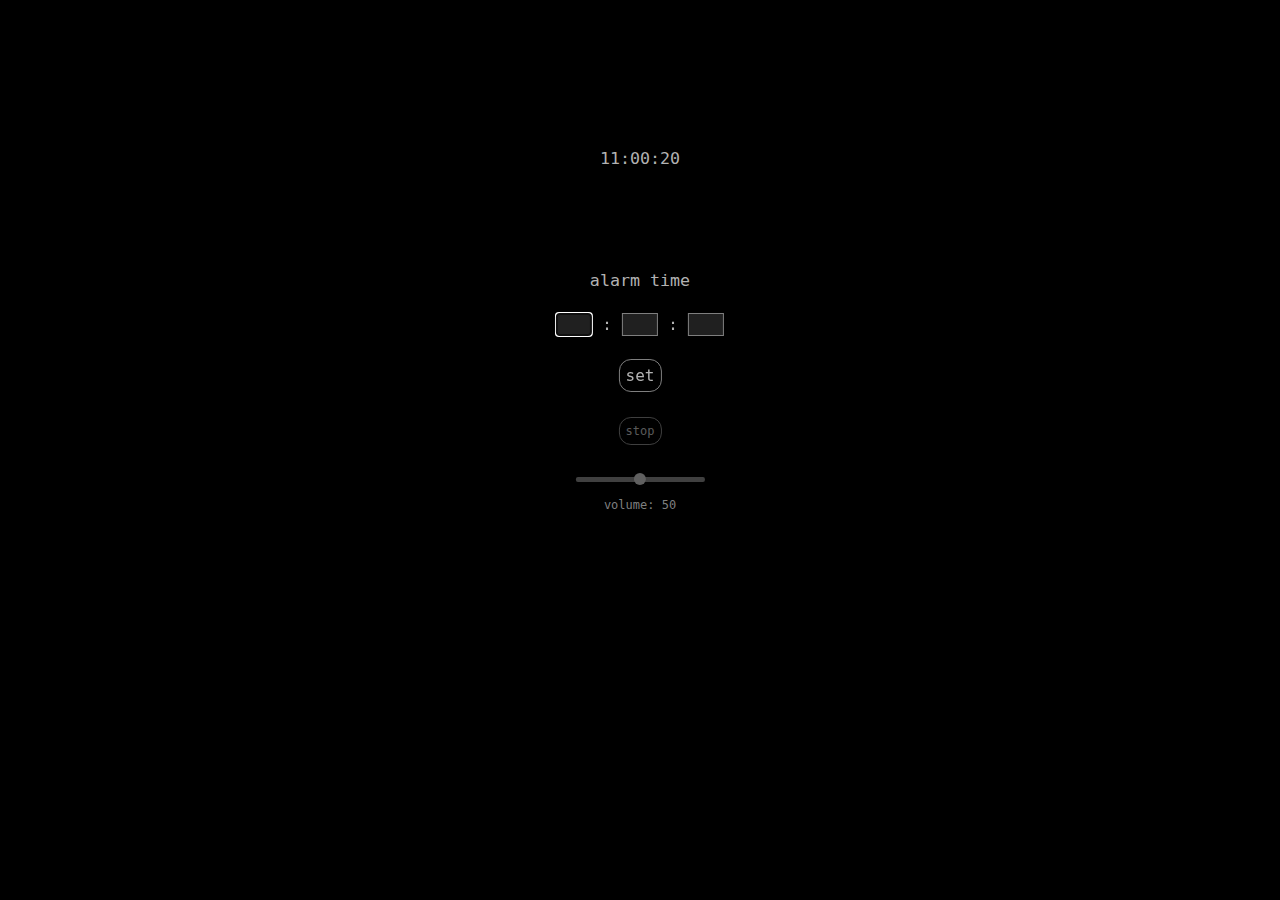
==== bell.html @ 6bd8f99b "Update bell.html" ====
<!DOCTYPE html>
    <html>
  <head>
   <title>bell</title>
   <link rel="icon" href="/bonsho.png">
   /*<link rel="apple-touch-icon" sizes="152x152" href="/apple-touch-icon.png">
   <link rel="icon" type="image/png" sizes="32x32" href="/favicon-32x32.png">
   <link rel="icon" type="image/png" sizes="16x16" href="/favicon-16x16.png">
   <link rel="manifest" href="/site.webmanifest">
   <link rel="mask-icon" href="/safari-pinned-tab.svg" color="#5bbad5">
   <meta name="msapplication-TileColor" content="#da532c">
   <meta name="theme-color" content="#ffffff">*/
    <script>
      function displayvol() {
        var vol = document.getElementById("volumebar").value;
        document.getElementById("volout").innerHTML = vol;
        var bell = document.getElementById("bell").volume=(vol/100)
        }
      function start() {
        document.getElementById("hrs").select();
        startTime();
        document.body.style.backgroundColor = "black";
        }
      function startTime() {
        var today = new Date();
        var h = today.getHours();
        var m = today.getMinutes();
        var s = today.getSeconds();
        m = checkTime(m);
        s = checkTime(s);
        document.getElementById('clock').innerHTML =
        h + ":" + m + ":" + s;
        var t = setTimeout(startTime, 500); // keeps function running every half second
        }
      function checkTime(i) {
        if (i < 10) {i = "0" + i};  // add zero in front of numbers < 10
        return i;
        }
      function settime() {
        var clicktime = new Date();
        var ye = clicktime.getFullYear();
        var mo = clicktime.getMonth();
        var da = clicktime.getDate();
        var hrs = document.getElementById("hrs").value;
        var mts = document.getElementById("mts").value;
        var scs = document.getElementById("scs").value;
        var ms = clicktime.getMilliseconds();
        var alarmtime = new Date(ye,mo,da,hrs,mts,scs,ms);
        var waittime = alarmtime.getTime() - clicktime.getTime();
        if (waittime <= 0) {alert("try again"); return false};
        document.getElementById("setbutton").disabled=true;
        document.getElementById("stopbutton").disabled=false;
        setTimeout(function(){bell();},(waittime-250));
        }
      function stoptimer() {
        var bell = document.getElementById("bell");
        bell.currentTime = 40;
        document.getElementById("setbutton").disabled=false;
        }
      function bell() {
        var bell = document.getElementById("bell");
        var volnormalized = document.getElementById("volumebar").value/100;
        bell.volume = volnormalized;
        bell.pause();
        bell.currentTime = 0;
        bell.play();
        document.getElementById("setbutton").disabled=false;
        document.getElementById("stopbutton").disabled=true;
        }
      </script>
    <style>
      .alles {
        position: absolute;
        margin: 0;
        top: 38.2%;
        left: 50%;
        transform: translate(-50%, -50%);
        font-family: monospace;
        font-size: 12.5pt;
        color: #b2b2b2;
        text-align: center;
        }
      .center {
        margin: auto;
        font-family: monospace;
        color: #b2b2b2;
        padding: 4px;
        }
      .buttonsmalltext {
        background-color: black;
        border: 1px solid #7f7f7f;
        color: #b2b2b2;
        padding: 6px 6px;
        text-align: center;
        text-decoration: none;
        font-size: 9pt;
        display: inline-block;
        margin: 4px 2px;
        cursor: pointer;
        }
      .button {
        background-color: black;
        border: 1px solid #7f7f7f;
        color: #b2b2b2;
        padding: 6px 6px;
        text-align: center;
        text-decoration: none;
        font-size: 12pt;
        display: inline-block;
        margin: 4px 2px;
        cursor: pointer;
        }
      .button:hover {
        background-color: #606060;
        color: #b2b2b2;
        }
      .button:disabled {
        opacity: .5;
        }
      .buttonsmalltext:disabled {
        opacity: .5;
        }
      .roundy {border-radius: 12px;}
      input[type="text"] {
        font-size: 12pt;
        font-family: monospace;
        background-color: #202020;
        border: 1px solid #7f7f7f;
        color: #b2b2b2;
        text-align: center;
        }
      .slider {
        -webkit-appearance: none;
        height: 5px;
        border-radius: 2px;
        background: #404040;
        }
      .slider::-webkit-slider-thumb {
        -webkit-appearance: none;
        width: 12px;
        height: 12px;
        border-radius: 50%;
        background: #606060;
        }
      </style>
    <audio id="bell">
      <source src="40-second-zen-bell-B.mp3" type="audio/mpeg">
      </audio>
    </head>
  <body onload = "start()">
    <div class="alles">
      <div class="center" id="clock"></div>
      
        <br><br><br><br><br>
      <p class="center">alarm time</p>
      
        <div style="line-height:90%;">
          <br>
          </div>
      <div class="center" id="hrminsecinputs">
        <input type="text" size="2" maxlength="2" id="hrs" onFocus="select()" /> :
        <input type="text" size="2" maxlength="2" id="mts" onFocus="select()" /> :
        <input type="text" size="2" maxlength="2" id="scs" onFocus="select()" />
        </div>
      
        <div style="line-height:90%;">
          <br>
          </div>
        <div style="text-align:center;">
      <div id="SET">
        <input type="button" class="button roundy center" id="setbutton" value="set" onClick="settime()" />
        </div>
      
        <div style="line-height:105%;">
          <br>
          </div>
      <div id="STOP">
        <input type="button" class="buttonsmalltext roundy center" id="stopbutton" value="stop" disabled="true" onClick="stoptimer()" />
        </div>
      
        <div style="line-height:105%;">
          <br>
          </div>
      <div id="VOLBAR">
        <input type="range" id="volumebar" min="0" max="100" class="slider" />
        </div>
      <div id="VOLVAL">
        <p style="color:#7f7f7f; font-size:9pt">volume: <span id="volout">50</span></p>
        </div>
        <script>
          document.getElementById("volumebar").oninput = function() {displayvol()};
          </script>
      <br>
        </div>
    </body>
    </html>
  
    </html>
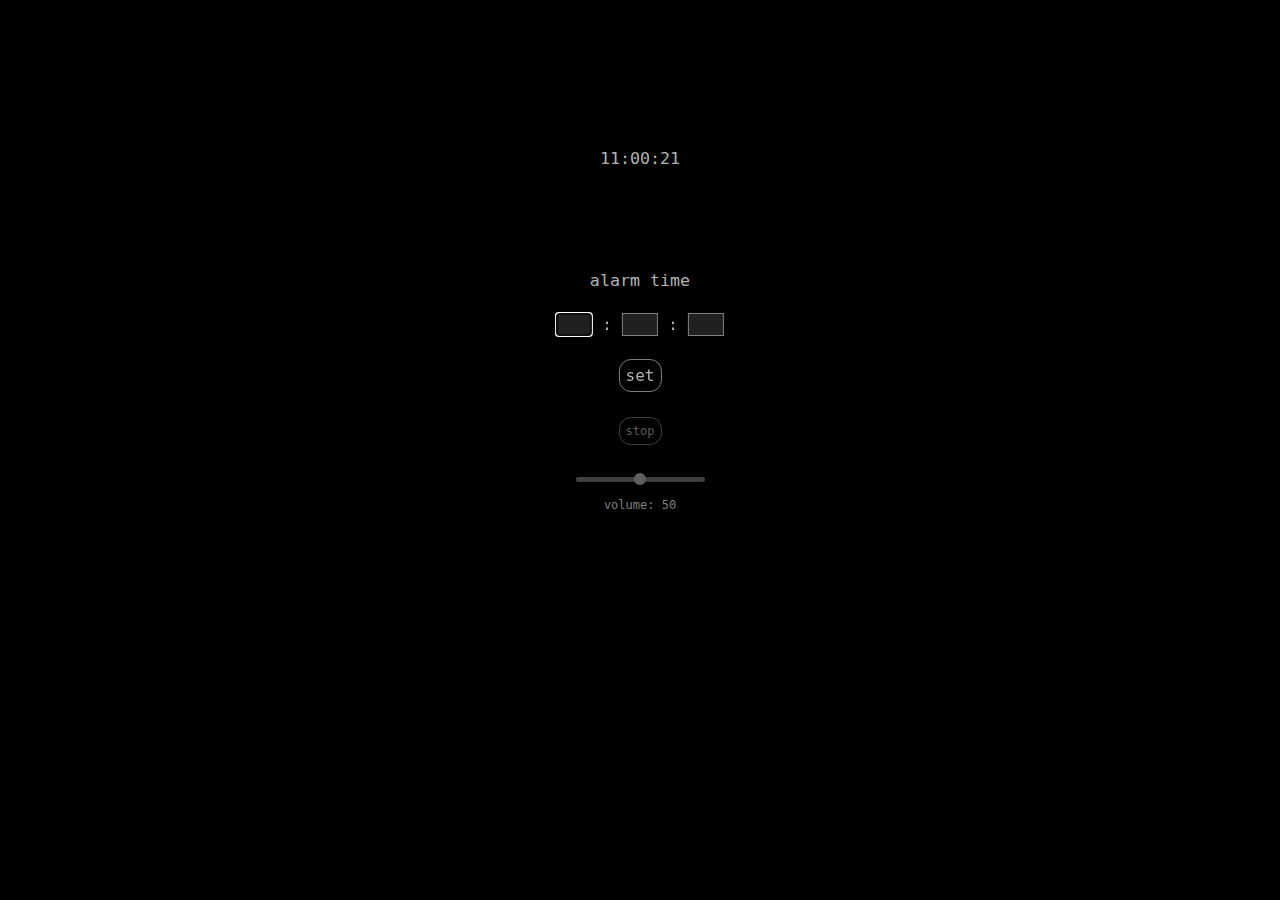
==== commit 233991f1: "Create bell.html" ====
--- a/bell.html
+++ b/bell.html
@@ -2,12 +2,12 @@
     <html>
   <head>
    <title>bell</title>
-   <link rel="icon" href="/bonsho.png">
-   /*<link rel="apple-touch-icon" sizes="152x152" href="/apple-touch-icon.png">
-   <link rel="icon" type="image/png" sizes="32x32" href="/favicon-32x32.png">
-   <link rel="icon" type="image/png" sizes="16x16" href="/favicon-16x16.png">
+   <link rel="icon" href="/bell-stuff/bonsho.png">
+   /*<link rel="apple-touch-icon" sizes="152x152" href="/bell-stuff/apple-touch-icon.png">
+   <link rel="icon" type="image/png" sizes="32x32" href="/bell-stuff/favicon-32x32.png">
+   <link rel="icon" type="image/png" sizes="16x16" href="/bell-stuff/favicon-16x16.png">
    <link rel="manifest" href="/site.webmanifest">
-   <link rel="mask-icon" href="/safari-pinned-tab.svg" color="#5bbad5">
+   <link rel="mask-icon" href="/bell-stuff/safari-pinned-tab.svg" color="#5bbad5">
    <meta name="msapplication-TileColor" content="#da532c">
    <meta name="theme-color" content="#ffffff">*/
     <script>
@@ -144,7 +144,7 @@
         }
       </style>
     <audio id="bell">
-      <source src="40-second-zen-bell-B.mp3" type="audio/mpeg">
+      <source src="/bell-stuff/40-second-zen-bell-B.mp3" type="audio/mpeg">
       </audio>
     </head>
   <body onload = "start()">
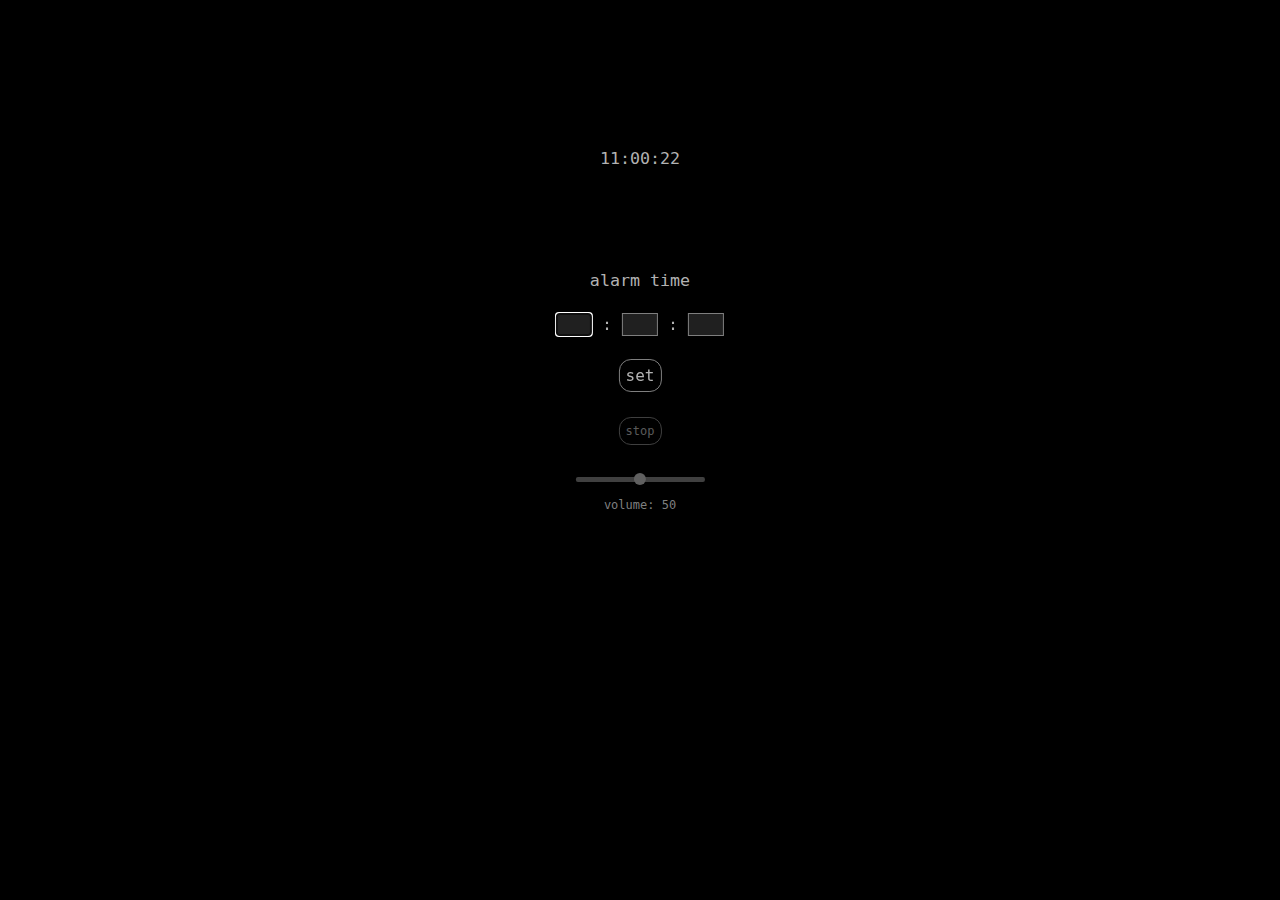
==== commit 4a13f9e3: "Update bell.html" ====
--- a/bell.html
+++ b/bell.html
@@ -2,7 +2,7 @@
     <html>
   <head>
    <title>bell</title>
-   <link rel="icon" href="/bell-stuff/bonsho.png">
+   <link rel="icon" href="bell-stuff/bonsho.png">
    /*<link rel="apple-touch-icon" sizes="152x152" href="/bell-stuff/apple-touch-icon.png">
    <link rel="icon" type="image/png" sizes="32x32" href="/bell-stuff/favicon-32x32.png">
    <link rel="icon" type="image/png" sizes="16x16" href="/bell-stuff/favicon-16x16.png">
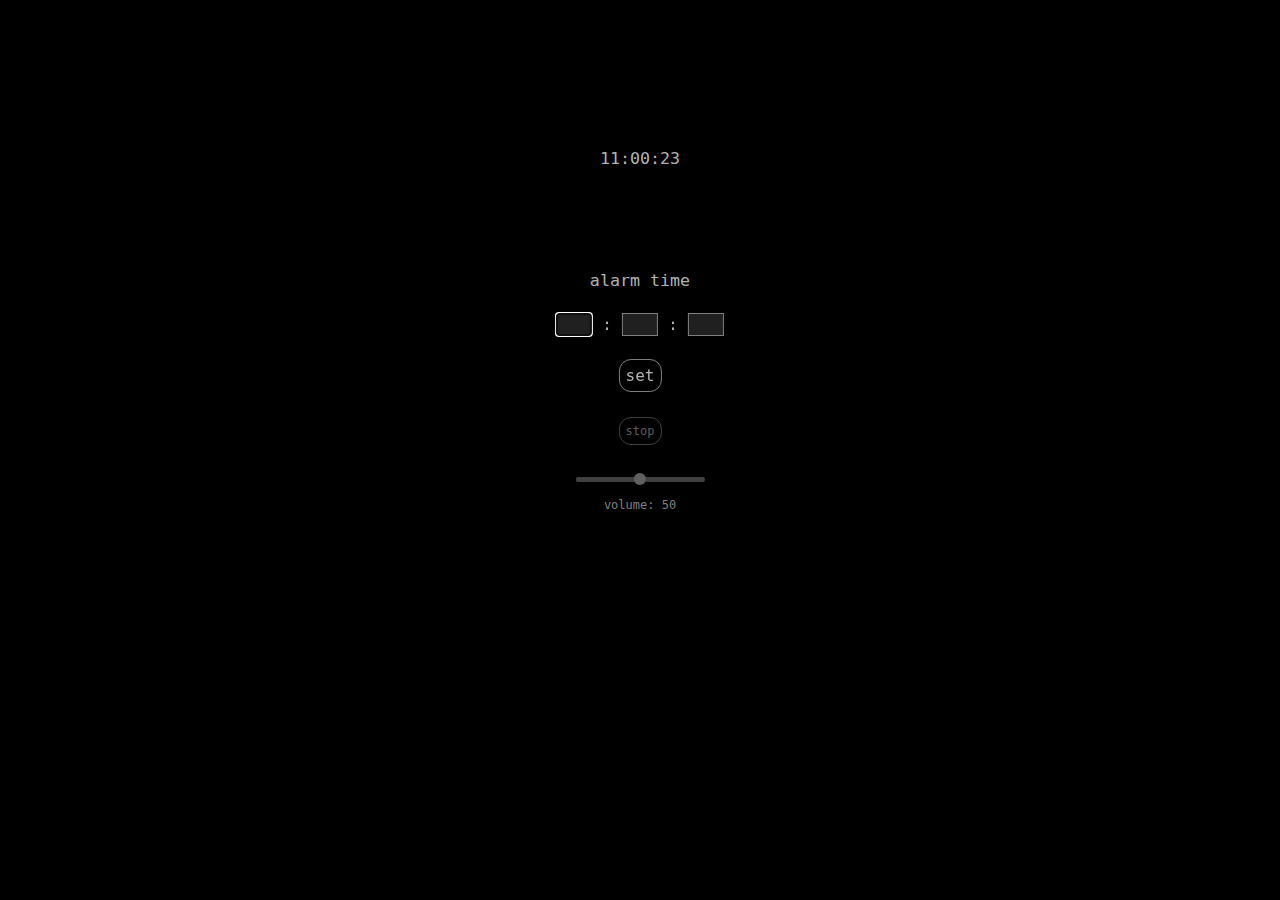
==== commit 3b38f854: "Update bell.html" ====
--- a/bell.html
+++ b/bell.html
@@ -2,14 +2,14 @@
     <html>
   <head>
    <title>bell</title>
-   <link rel="icon" href="bell-stuff/bonsho.png">
-   /*<link rel="apple-touch-icon" sizes="152x152" href="/bell-stuff/apple-touch-icon.png">
+   /*<link rel="icon" href="bell-stuff/bonsho.png">*/
+   <link rel="apple-touch-icon" sizes="152x152" href="/bell-stuff/apple-touch-icon.png">
    <link rel="icon" type="image/png" sizes="32x32" href="/bell-stuff/favicon-32x32.png">
    <link rel="icon" type="image/png" sizes="16x16" href="/bell-stuff/favicon-16x16.png">
    <link rel="manifest" href="/site.webmanifest">
    <link rel="mask-icon" href="/bell-stuff/safari-pinned-tab.svg" color="#5bbad5">
    <meta name="msapplication-TileColor" content="#da532c">
-   <meta name="theme-color" content="#ffffff">*/
+   <meta name="theme-color" content="#ffffff">
     <script>
       function displayvol() {
         var vol = document.getElementById("volumebar").value;
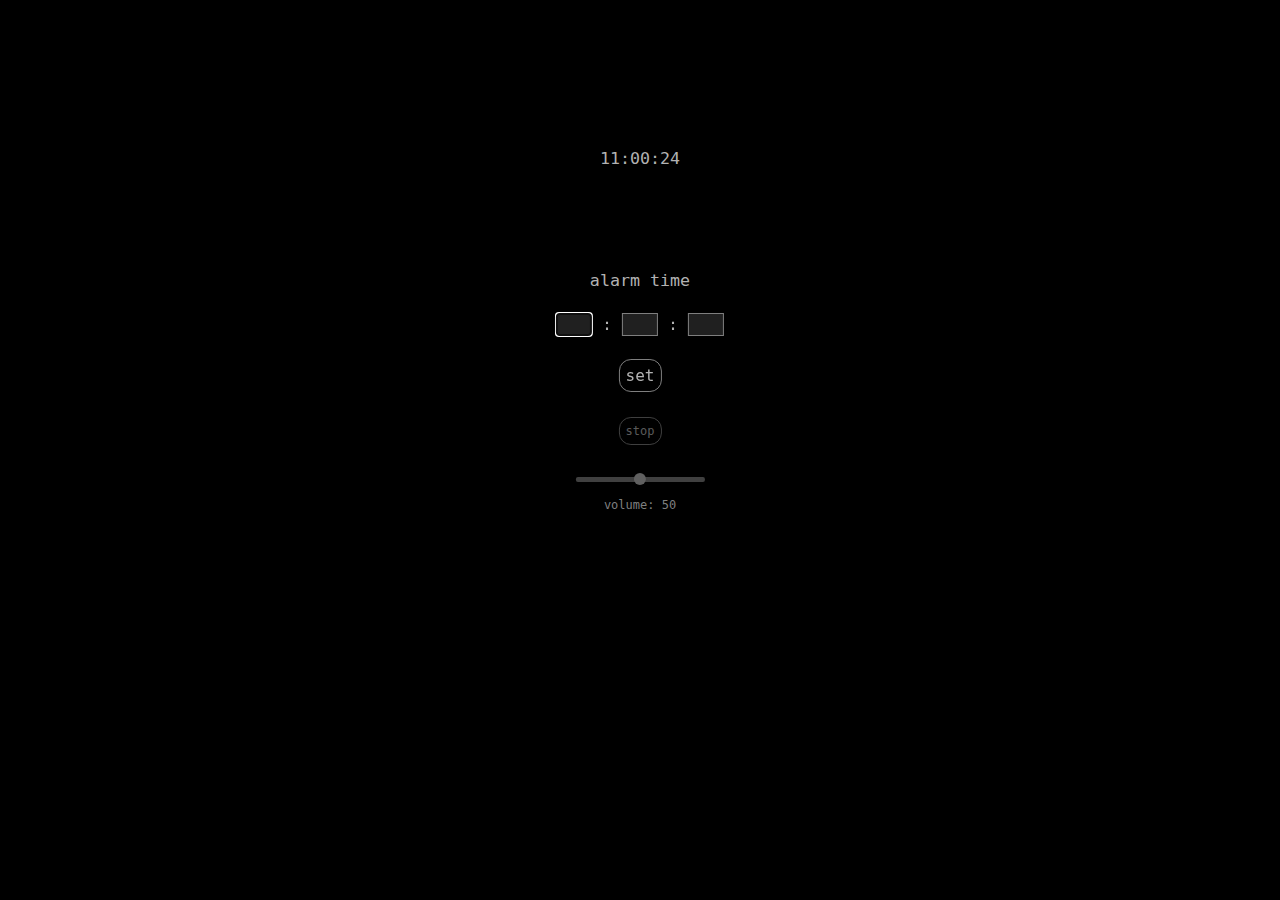
==== commit 48e1f87a: "Update bell.html" ====
--- a/bell.html
+++ b/bell.html
@@ -2,7 +2,7 @@
     <html>
   <head>
    <title>bell</title>
-   /*<link rel="icon" href="bell-stuff/bonsho.png">*/
+   <link rel="icon" href="bell-stuff/bonsho.png">
    <link rel="apple-touch-icon" sizes="152x152" href="/bell-stuff/apple-touch-icon.png">
    <link rel="icon" type="image/png" sizes="32x32" href="/bell-stuff/favicon-32x32.png">
    <link rel="icon" type="image/png" sizes="16x16" href="/bell-stuff/favicon-16x16.png">
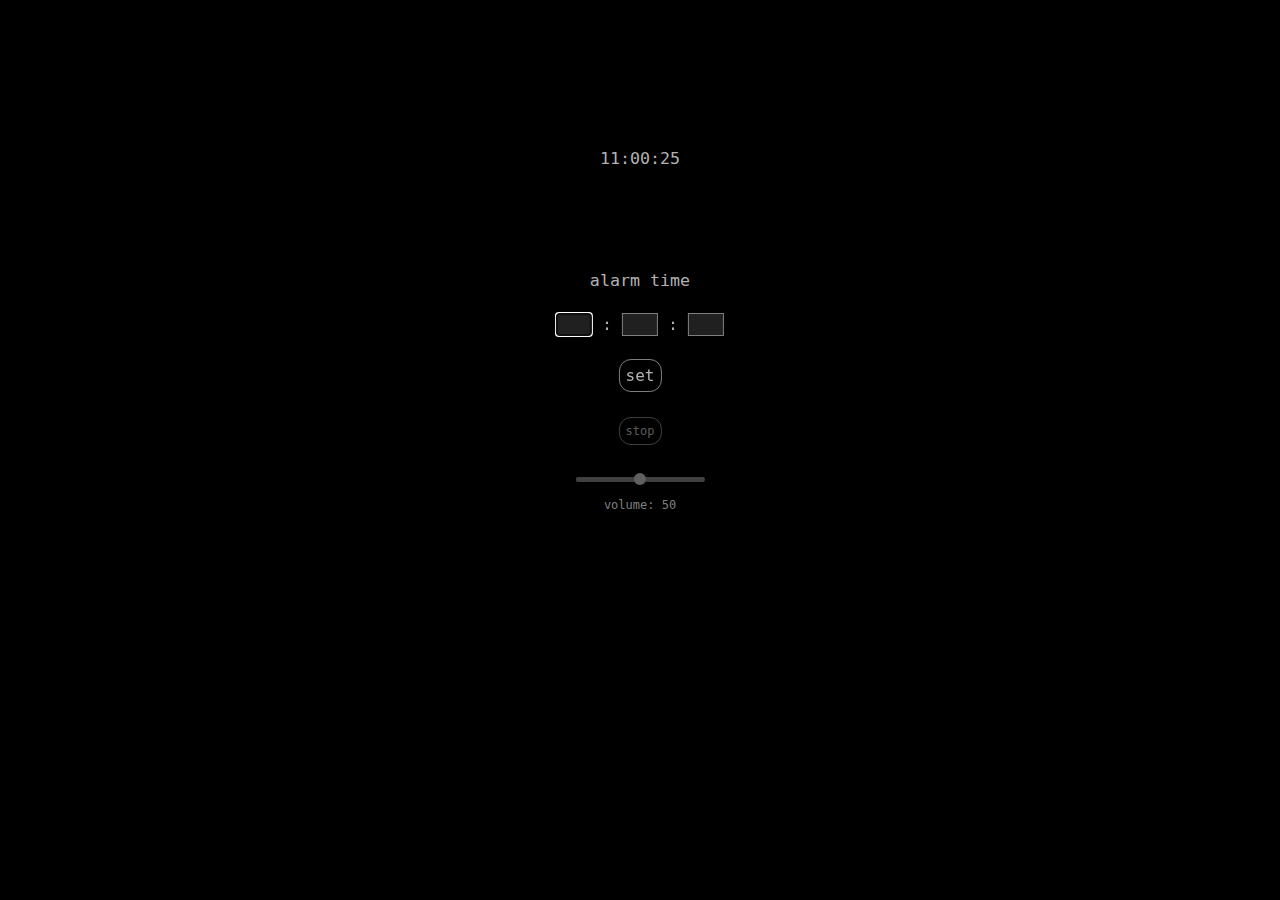
==== commit 0437af6e: "Update bell.html" ====
--- a/bell.html
+++ b/bell.html
@@ -8,6 +8,7 @@
    <link rel="icon" type="image/png" sizes="16x16" href="/bell-stuff/favicon-16x16.png">
    <link rel="manifest" href="/site.webmanifest">
    <link rel="mask-icon" href="/bell-stuff/safari-pinned-tab.svg" color="#5bbad5">
+   <link href='homepage-style.css' rel='stylesheet'>
    <meta name="msapplication-TileColor" content="#da532c">
    <meta name="theme-color" content="#ffffff">
     <script>
@@ -191,8 +192,5 @@
           document.getElementById("volumebar").oninput = function() {displayvol()};
           </script>
       <br>
-        </div>
     </body>
-    </html>
-  
-    </html>
+    </html>--- a/homepage-style.css
+++ b/homepage-style.css
@@ -0,0 +1,439 @@
+body {
+    margin: 0;
+    font-family: 'Spectral';
+    overflow-x: hidden;
+    line-height: normal;
+  }
+
+  a {
+    color:rgb(119, 134, 119);
+    text-decoration: none;
+    target-name:new;
+    target-new:tab;
+  }
+
+  ul:not(.navbar) {
+    list-style-type: none;
+  }
+
+  ul:not(.navbar):not(.blank) li::marker {
+    list-style-type: none;
+    color: rgb(119, 134, 119);
+    font-size: .8em;
+    content: "\25C7     ";
+  }
+
+  ul.blank {
+    list-style-type: none;
+    margin-left:-1em;
+    margin-bottom:.5em;
+  }
+  ul.blank li::marker{
+    list-style-type: none;
+    content: "";
+  }
+
+  .sc {
+    font-variant:small-caps;
+    font-size:120%;
+  }
+
+  .top-container {
+    width:100vw;
+    font-family: 'Spectral SC';
+    /*background-image: url("https://media.giphy.com/media/3oEjI2GUZ3RffMInja/giphy.gif");*/
+    background-color: #F3FAFE; /* Used if the image is unavailable */
+    height: 150px; /* You must set a specified height */
+    background-position: center; /* Center the image */
+    background-repeat: no-repeat; /* Do not repeat the image */
+    background-size: cover; /* Resize the background image to cover the entire container */
+    padding: 1%;
+    padding-top:30px;
+    text-align: center;
+    vertical-align: middle;
+  }
+
+  .header {
+    height: 50px;
+    width:100vw;
+    font-family: 'Spectral SC';
+    padding: 6px 0px; /*top/bottom right/left*/
+    /*background-image: linear-gradient(white, #fefefe);*/
+    background-color: rgba(255, 255, 255, .97);;
+    color: black;
+    text-align: center;
+    vertical-align: middle;
+    box-shadow: 0px 5px 5px #f7f7f7;
+    z-index: 5;
+  }
+
+  .content {
+    margin: auto;
+    width: calc(100vw - 6em);
+    max-width: 1000px;
+    padding: 16px;
+    z-index:-1;
+    /*justify-content:center;*/
+  }
+
+  .container {
+    margin: auto;
+    /*width: calc(100vw - 6em);
+    /*max-width: 900px;*/
+    padding: 16px;
+    z-index:-1;
+    /*justify-content:center;*/
+  }
+
+  .papertitle {
+    font-weight: normal;
+    margin-top:1.5em;
+  }
+
+  .sticky {
+    position: fixed;
+    top: 0;
+    width: 100%;
+  }
+
+  .sticky + .content {
+    padding-top: 90px;
+  }
+  .sticky + .container {
+    padding-top: 90px;
+  }
+  .vl{
+    border-left: 3px solid rgb(180, 201, 180);
+  }
+
+  /*navigation bar style*/
+    .navbar {
+      z-index: 1;
+      list-style-type: none;
+      margin: 0;
+      padding: 0;
+      overflow: hidden;}
+
+    #outer {
+        float: right;
+        position: relative;
+        left: -50%;}
+
+    #inner {
+        position: relative;
+        left: 50%;}
+
+    #inner > li {
+        float: left;}
+
+    /*li {
+      float: left;
+    }*/
+
+    li a.navvbar {
+      display: inline-block;
+      text-align: center;
+      padding: 14px 16px;
+      text-decoration: none;
+
+    }
+
+    li a.navvbar:not(.active) {
+      color: #88aaaa;
+    }
+
+    li a.navvbar:hover:not(.active) {
+      color: #99cccc;
+    }
+
+    li a:hover:not(.active) {
+      color: rgb(144, 187, 144);
+    }
+
+    .active {
+      color: black;
+      font-weight: bold;
+    }
+
+    hr {
+      height:3px;
+      border:none;
+      background-color: rgb(232, 232, 232);
+      display: inline-block;
+      text-align: center;
+      margin-bottom: .25em;
+    }
+
+    .tog-claps {
+      float: left;
+      width: 1.5em;
+      height: 1.5em;
+      text-align: center;
+      align-items: center;
+      font-size: 18pt;
+      font-weight: 900;
+      color:rgb(119, 134, 119);
+      text-shadow: 0px 0px rgb(57, 57, 57);
+      transition: transform .15s;
+      position: relative;
+      left: -.5em;
+      margin-right: -.5em;
+      bottom: calc(1em / 3);
+      cursor: pointer;
+      -webkit-touch-callout: none;
+      -webkit-user-select: none;
+      -khtml-user-select: none;
+      -moz-user-select: none;
+      -ms-user-select: none;
+      user-select: none;
+      z-index:2;
+      overflow:visible;
+    }
+
+    .tog-claps:before {
+      content: "›";
+    }
+
+    .bebe {
+      max-width:calc(100% - 1.5em);
+      float:left;
+      text-align:left;
+      text-shadow: 0px 0px 4px white;
+      overflow:visible;
+      /*clip-path: polygon(0 0, calc(100% - 8em) 0, calc(100% - 8em) 8em, 100% 8em, 100% 100%, 0 100%);
+      shape-outside: polygon(0 0, calc(100% - 8em) 0, calc(100% - 8em) 8em, 100% 8em, 100% 100%, 0 100%);*/
+      /*transition: max-height .15s;*/
+    }
+
+    .ganz {
+      position:relative;
+      top:0;
+      max-height:0;
+      width:100%;
+      overflow:hidden;
+      /*transition: max-height .1s;*/
+    }
+
+    .bypic {
+      width:calc(100% - 6em);
+      top:1em;
+      float:right;
+    }
+
+    .expanded {
+      /*transition: max-height .01s;*/
+    }
+
+    .tog-claps:hover:not(.rotated-tog-claps) {
+      text-shadow: 0px 0px 7px rgb(102, 192, 170);
+      /*color: rgb(102, 192, 170);
+      border-radius: 50%;
+      border: 1px solid rgb(42, 70, 63);
+      text-shadow: 0px 0px 4px rgb(42, 70, 63);*/
+    }
+
+    .rotated-tog-claps:hover:not(.nobabies) {
+      /*color: rgb(119, 134, 119);
+      border-radius: 50%;
+      border: 1px solid rgb(42, 70, 63);*/
+      text-shadow: 0px 0px 1px rgb(42, 70, 63);
+      /*text-shadow: 0px 0px 7px rgb(102, 192, 170);*/
+    }
+
+    .rotated-tog-claps {
+        transform: rotate(90deg);
+        color: rgb(237, 245, 243);
+        text-shadow: 0px 0px 0px rgb(57, 57, 57);
+    }
+
+    .nobabies {
+      color:white;
+      text-shadow:none;
+      cursor:arrow;
+      z-index:-2;
+    }
+
+
+    details summary {
+      cursor: pointer;
+    }
+    details summary > * {
+      display: inline;
+    }
+    details > *:not(summary) {
+          width: calc(100% - 1.5em);
+          text-align: left;
+          /*align-items: right;*/
+          position: relative;
+          left: 1em;
+          margin-top:.5em;
+          margin-bottom:0em;
+          /*line-height: 130%;
+
+          /*margin-right: -.5em;
+          bottom: calc(1em / 3);
+          cursor: pointer;
+          -webkit-touch-callout: none;
+          -webkit-user-select: none;
+          -khtml-user-select: none;
+          -moz-user-select: none;
+          -ms-user-select: none;
+          user-select: none;
+          z-index:2;
+          overflow:visible;*/
+        }
+    details p {
+      margin-top:.5em;
+      margin-bottom:0em;
+    }
+    details ul {
+      line-height:150%;
+    }
+    details > summary {
+      list-style-type: none;
+      }
+    details > summary::-webkit-details-marker {
+        display: none;
+    }
+    details > summary::before {
+      content: '›';
+      float: left;
+      width: .7em;
+      /*height: 1em;*/
+      text-align: center ;
+      /*align-items: center;*/
+      font-size: 18pt;
+      font-weight: 900;
+      color:rgb(119, 134, 119);
+      text-shadow: 0px 0px rgb(57, 57, 57);
+      transition: transform .15s;
+      position: relative;
+      top: -.3em;
+      left:-.1em;
+      margin-bottom: -.5em;
+      /*bottom: calc(1em / 3);
+      /*cursor: pointer;
+      -webkit-touch-callout: none;
+      -webkit-user-select: none;
+      -khtml-user-select: none;
+      -moz-user-select: none;
+      -ms-user-select: none;
+      user-select: none;
+      z-index:2;*/
+      overflow:visible;
+    }
+    details[open] > summary::before {
+      -webkit-transform: rotate(90deg);
+      color: rgb(149, 168, 149);
+      text-shadow: 0px 0px 0px rgb(57, 57, 57);
+    }
+    details > summary:hover::before {
+      text-shadow: 0px 0px 7px rgb(102, 192, 170);
+    }
+    details[open] > summary:hover::before {
+      text-shadow: 0px 0px 5px rgb(57, 57, 57);
+      color: rgb(119, 134, 119);
+      /*border-radius: 25%;
+      text-shadow: 0px 0px 4px rgb(42, 70, 63);*/
+    }
+
+    .bottom-name-tag {
+      position:fixed;
+      bottom:0;
+      left:0;
+      padding:.5em .75em;
+      font-family:'Spectral SC';
+      font-size:8pt;
+      display:inline-block;
+      text-align:left;
+      background-color: rgba(255, 255, 255, .925);
+      box-shadow:0px 0px 5px 10px rgba(255, 255, 255, .9);
+      font-weight:900;
+      z-index:3;
+    }
+
+    /*.paperpic {
+      width:4.5em;
+      height:auto;
+      max-height:0;
+      overflow:visible;
+      transition: opacity 1s;
+      transition: max-height .5s;
+      transition: height .5s;
+      transition: width .5s;
+      transition: position .5s;
+      z-index:2;
+    }*/
+    .paperpic{
+      height:100%;
+      width:auto;
+      overflow:visible;
+      border-radius: 50px;
+    }
+
+    .unfadeypic {
+      opacity:1;
+      transition: opacity 1s;
+    }
+
+    .fadeybiggerpic {
+      opacity:.3;
+      transition: opacity 1s;
+      /*width: 10em;
+      height: 10em;*/
+    }
+
+    /*.paperpicdiv {
+      height:5em;
+      width:5em;
+      float:right;
+      position:relative;
+      top:-2em;
+      transition: max-height .1s;
+      margin-bottom:-100%;
+      overflow:visible;
+      /*clip-path:circle();
+      shape-outside:circle();
+    }*/
+    .paperpicdiv {
+      height:2em;
+      width:2em;
+      border-radius:1em;
+      float:left;
+      position:relative;
+      top:-.25em;
+      left:-3.5em;
+      margin-bottom:-100%;
+      overflow:visible;
+      transition: .15s;
+    }
+
+    .paperpicdiv:hover {
+      -webkit-box-shadow: 0 0 5px 5px rgba(102, 192, 170, .3);
+      -moz-box-shadow: 0 0 5px 5px rgba(102, 192, 170, .3);
+      box-shadow: 0 0 5px 5px rgba(102, 192, 170, .3);
+    }
+
+    details[open] > summary > .paperpicdiv {
+      width:5.5em;
+      height:5.5em;
+      min-width:3em;
+      min-height:3em;
+      max-width:5.5em;
+      max-height:5.5em;
+      border-radius:2.75em;
+      float:left;
+      position:relative;
+      top:2em;
+      left:-7.125em;
+    }
+    details[open] > summary > .paperpicdiv:hover {
+      -webkit-box-shadow: 0 0 3px 3px rgba(102,192,170, .25);
+      -moz-box-shadow: 0 0 3px 3px rgba(102,192,170, .25);
+      box-shadow: 0 0 3px 3px rgba(102,192,170, .25);
+    }
+
+    .biggerpicdiv {
+      width: 5em;
+      height: auto;
+    }
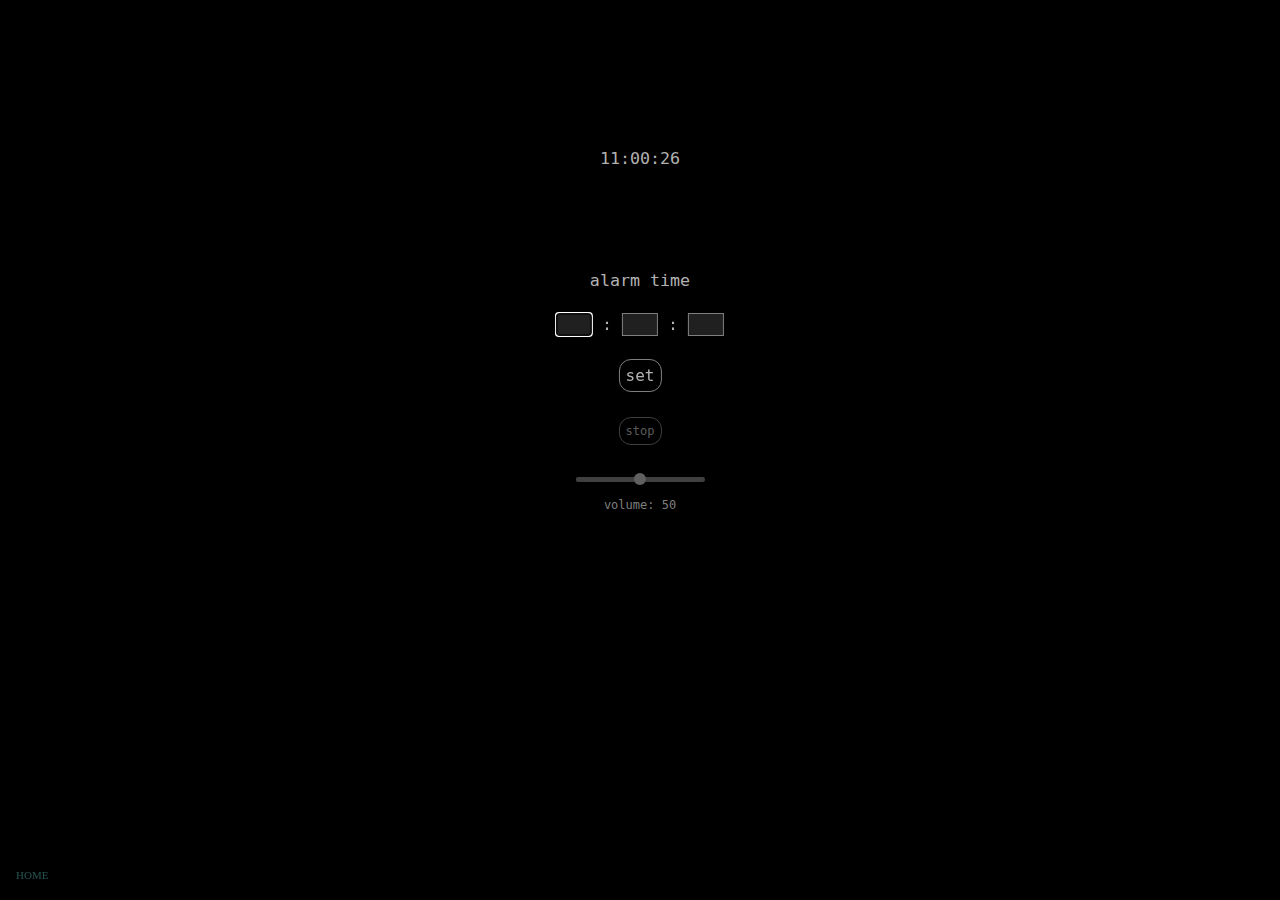
==== commit 22ab92e2: "Update bell.html" ====
--- a/bell.html
+++ b/bell.html
@@ -143,6 +143,18 @@
         border-radius: 50%;
         background: #606060;
         }
+      .podbar {
+        bottom:0;
+        left:1em;
+        font-variant: small-caps;
+        color:#ffffff20;
+        position:fixed;
+        z-index:150;
+        _position:absolute;
+        _top:expression(eval(document.documentElement.scrollTop+
+        (document.documentElement.clientHeight-this.offsetHeight)));
+        height:35px;
+      }
       </style>
     <audio id="bell">
       <source src="/bell-stuff/40-second-zen-bell-B.mp3" type="audio/mpeg">
@@ -192,5 +204,10 @@
           document.getElementById("volumebar").oninput = function() {displayvol()};
           </script>
       <br>
+        </div>
+        </div>
+      <div class="podbar">
+        <a href="index.html" style="color:#77ffee50;">home</a>
+      </div>
     </body>
     </html>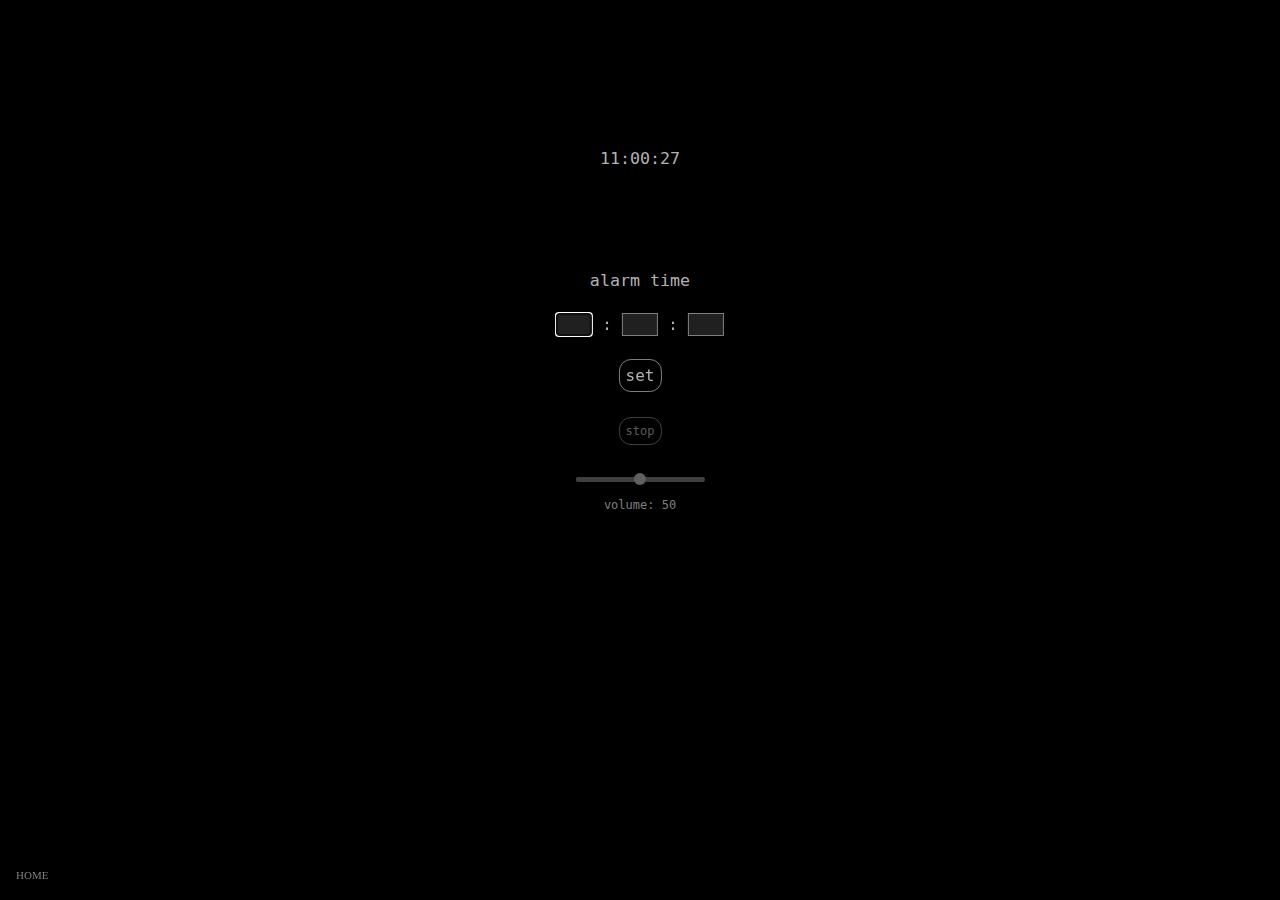
==== commit 911a3f07: "Update bell.html" ====
--- a/bell.html
+++ b/bell.html
@@ -207,7 +207,7 @@
         </div>
         </div>
       <div class="podbar">
-        <a href="index.html" style="color:#77ffee50;">home</a>
+        <a href="index.html" style="color:#7f7f7f;">home</a>
       </div>
     </body>
     </html>